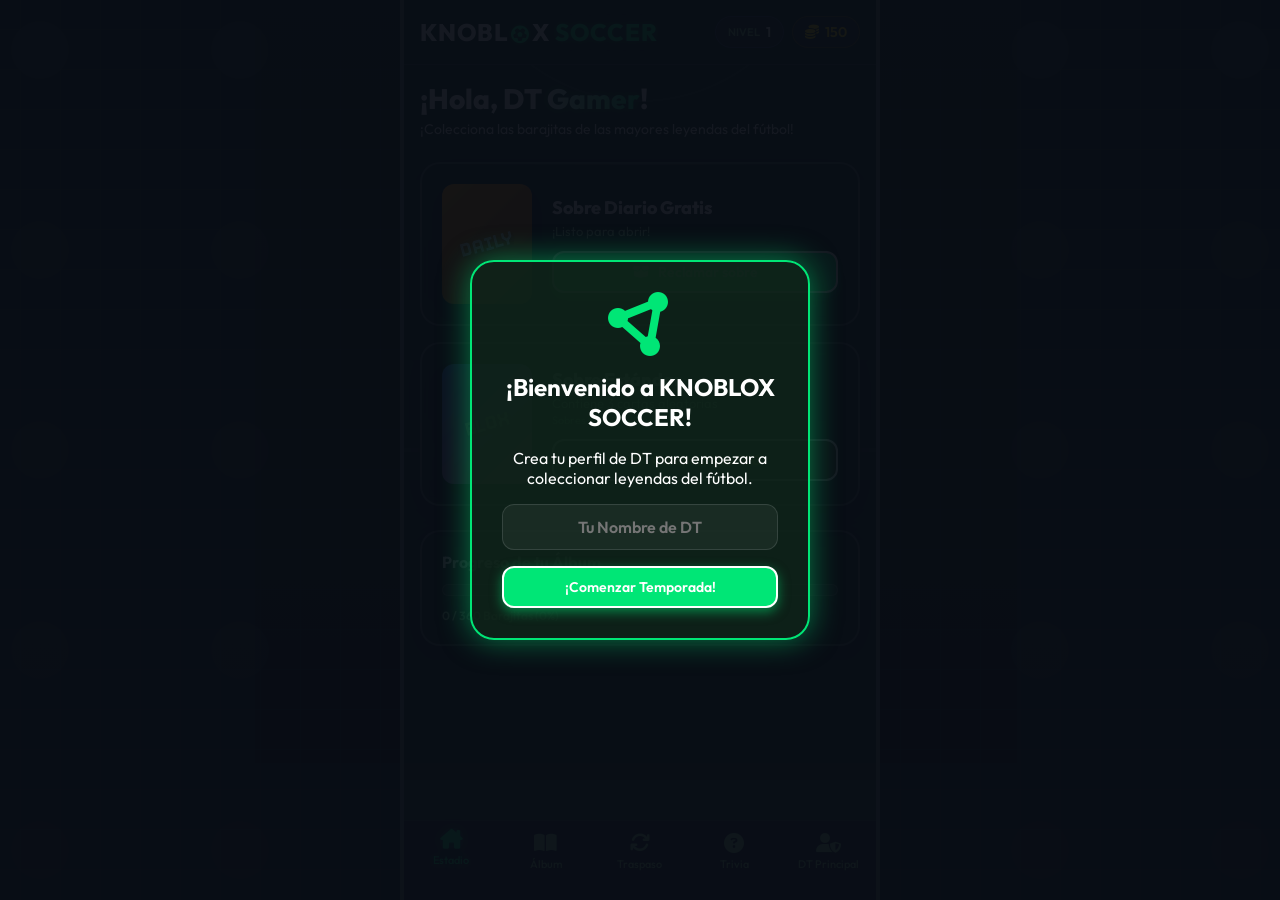
==== index.html @ f2fecbfb "Add files via upload" ====
<!DOCTYPE html>
<html lang="es">
<head>
    <meta charset="UTF-8">
    <meta name="viewport" content="width=device-width, initial-scale=1.0">
    <title>KNOBLOX SOCCER - Colección de Estrellas del Fútbol</title>
    <link rel="manifest" href="manifest.json">
    <meta name="theme-color" content="#091c13">
    <!-- Google Fonts -->
    <link rel="preconnect" href="https://fonts.googleapis.com">
    <link rel="preconnect" href="https://fonts.gstatic.com" crossorigin>
    <link href="https://fonts.googleapis.com/css2?family=Outfit:wght@300;400;600;800&family=Tourney:ital,wght@0,600;0,800;1,600&display=swap" rel="stylesheet">
    <!-- FontAwesome for Icons -->
    <link rel="stylesheet" href="https://cdnjs.cloudflare.com/ajax/libs/font-awesome/6.4.0/css/all.min.css">
    <link rel="stylesheet" href="style.css">
</head>
<body>
    <div id="app" class="app-container">
        <!-- Welcome Profile Setup Modal -->
        <div id="profile-setup-modal" class="hidden">
            <div class="setup-card-animation">
                <i class="fa-solid fa-circle-nodes setup-icon" style="color: var(--primary);"></i>
                <h2>¡Bienvenido a KNOBLOX SOCCER!</h2>
                <p>Crea tu perfil de DT para empezar a coleccionar leyendas del fútbol.</p>
                <input type="text" id="setup-nickname" placeholder="Tu Nombre de DT" maxlength="15" class="input-nickname">
                <button onclick="saveProfileSetup()" class="btn btn-primary">¡Comenzar Temporada!</button>
            </div>
        </div>

        <!-- Daily Login Bonus Modal -->
        <div id="daily-login-modal" class="hidden">
            <div class="reward-chest-animation" style="border-color: var(--primary); box-shadow: 0 0 30px var(--primary-glow);">
                <i class="fa-solid fa-calendar-check chest-icon" style="color: var(--primary); animation: bounce 2s infinite;"></i>
                <h2>¡BONO DIARIO!</h2>
                <p id="daily-login-text">¡Gracias por volver a entrenar hoy!</p>
                <div class="reward-badge" id="daily-login-badge">+20 BloxCoins 🪙</div>
                <div style="font-size: 13px; color: var(--text-muted);" id="daily-login-streak">Racha actual: 1 día</div>
                <button onclick="claimDailyLoginBonus()" class="btn btn-primary">¡Aceptar!</button>
            </div>
        </div>

        <!-- Floating Notifications / Reward Alert -->
        <div id="reward-notification" class="hidden">
            <div class="reward-chest-animation">
                <i class="fa-solid fa-gift chest-icon"></i>
                <h2>¡PATROCINIO DE PAPÁ!</h2>
                <p>Tu papá te ha enviado monedas de patrocinio especial.</p>
                <div class="reward-badge">+300 BloxCoins 🪙</div>
                <button onclick="closeRewardNotification()" class="btn btn-claim">¡Reclamar!</button>
            </div>
        </div>

        <!-- Sidebar / Navigation Bottom Bar -->
        <nav class="navigation-bar">
            <button class="nav-item active" onclick="switchView('lobby')">
                <i class="fa-solid fa-house-chimney"></i>
                <span>Estadio</span>
            </button>
            <button class="nav-item" onclick="switchView('album')">
                <i class="fa-solid fa-book-open"></i>
                <span>Álbum</span>
            </button>
            <button class="nav-item" onclick="switchView('fusion')">
                <i class="fa-solid fa-arrows-rotate"></i>
                <span>Traspaso</span>
            </button>
            <button class="nav-item" onclick="switchView('trivia')">
                <i class="fa-solid fa-circle-question"></i>
                <span>Trivia</span>
            </button>
            <button class="nav-item" onclick="switchView('parent')">
                <i class="fa-solid fa-user-shield"></i>
                <span>DT Principal</span>
            </button>
        </nav>

        <!-- TOP BAR (Status) -->
        <header class="top-bar">
            <div class="logo">
                <span class="logo-know">KNOBL</span><i class="fa-solid fa-futbol logo-ball"></i><span class="logo-know">X</span><span class="logo-blox"> SOCCER</span>
            </div>
            <div class="stats-container">
                <div class="stat-pill level-pill">
                    <span class="label">Nivel</span>
                    <span id="user-level" class="value">1</span>
                </div>
                <div class="stat-pill coins-pill">
                    <i class="fa-solid fa-coins coin-icon"></i>
                    <span id="user-coins" class="value">150</span>
                </div>
            </div>
        </header>

        <!-- MAIN VIEWS -->
        <main class="view-content">
            <!-- 1. LOBBY VIEW -->
            <section id="view-lobby" class="view">
                <div class="welcome-banner">
                    <h1>¡Hola, DT <span id="user-name">Gamer</span>!</h1>
                    <p>¡Colecciona las barajitas de las mayores leyendas del fútbol!</p>
                </div>

                <div class="lobby-grid">
                    <!-- Daily Pack Section -->
                    <div class="card-lobby daily-card">
                        <div class="pack-visual">
                            <div class="pack-wrapper-small">
                                <div class="gold-foil-small"></div>
                            </div>
                        </div>
                        <div class="lobby-card-info">
                            <h3>Sobre Diario Gratis</h3>
                            <p id="daily-status">¡Listo para abrir!</p>
                            <button id="btn-claim-daily" class="btn btn-primary" onclick="claimDailyPack()">
                                <i class="fa-solid fa-box-open"></i> Reclamar sobre
                            </button>
                        </div>
                    </div>

                    <!-- Shop Section -->
                    <div class="card-lobby shop-card">
                        <div class="pack-visual shop-pack">
                            <div class="pack-wrapper-small premium-pack">
                                <div class="rainbow-foil-small"></div>
                            </div>
                        </div>
                        <div class="lobby-card-info">
                            <h3>Sobre Estándar</h3>
                            <p>Contiene 3 cartas aleatorias</p>
                            <button class="btn btn-coins" onclick="buyPack()">
                                <i class="fa-solid fa-coins"></i> Comprar por 100
                            </button>
                        </div>
                    </div>
                </div>

                <div class="album-quick-progress">
                    <h3>Progreso de tu Álbum</h3>
                    <div class="progress-bar-container">
                        <div id="album-progress-bar" class="progress-bar" style="width: 0%;"></div>
                    </div>
                    <span id="album-progress-text" class="progress-text">0 / 360 Barajitas (0%)</span>
                </div>
            </section>

            <!-- 2. PACK OPENER VIEW -->
            <section id="view-pack-opener" class="view hidden">
                <canvas id="particles-canvas" class="particles-canvas"></canvas>
                <div class="pack-opener-container">
                    <div class="back-btn-container">
                        <button class="btn-back" onclick="switchView('lobby')"><i class="fa-solid fa-arrow-left"></i> Volver</button>
                    </div>
                    
                    <!-- Interactive Pack to rip open -->
                    <div id="rip-pack-container" class="rip-pack-container">
                        <div class="rip-instruction">¡Desliza hacia abajo para abrir el sobre!</div>
                        <div id="foil-pack" class="foil-pack">
                            <div class="pack-top"></div>
                            <div class="pack-rip-line"></div>
                            <div class="pack-body">
                                <div class="pack-brand">KNOBLOX</div>
                                <div class="pack-sub">SOCCER EDITION</div>
                            </div>
                        </div>
                    </div>

                    <!-- Cards Revealed Container -->
                    <div id="revealed-cards-container" class="revealed-cards-container hidden">
                        <div class="cards-holder" id="cards-holder">
                            <!-- Cards will be generated here dynamically -->
                        </div>
                        <div class="revealer-actions hidden" id="revealer-actions">
                            <button class="btn btn-primary btn-finish-reveal" onclick="finishPackOpening()">Guardar en Álbum</button>
                        </div>
                    </div>
                </div>
            </section>

            <!-- 3. ALBUM VIEW -->
            <section id="view-album" class="view hidden">
                <div class="album-header">
                    <h2>Mi Colección</h2>
                    <div class="category-tabs" id="category-tabs">
                        <!-- Categorías dinámicas -->
                    </div>
                </div>

                <div class="album-page" id="album-page-content">
                    <!-- Las cartas de la página temática se cargarán aquí -->
                </div>
            </section>

            <!-- 4. FUSION VIEW -->
            <section id="view-fusion" class="view hidden">
                <div class="fusion-header">
                    <h2>Mercado de Traspasos</h2>
                    <p>Intercambia 5 barajitas repetidas para obtener un nuevo sobre gratis.</p>
                </div>

                <div class="fusion-slots-container">
                    <div class="fusion-core">
                        <div class="reactor-ring"></div>
                        <div class="reactor-core" id="reactor-core">
                            <i class="fa-solid fa-arrows-spin atom-spin" style="color: var(--primary);"></i>
                        </div>
                    </div>
                    <div class="fusion-slots" id="fusion-slots">
                        <div class="slot empty" data-slot="0"></div>
                        <div class="slot empty" data-slot="1"></div>
                        <div class="slot empty" data-slot="2"></div>
                        <div class="slot empty" data-slot="3"></div>
                        <div class="slot empty" data-slot="4"></div>
                    </div>
                </div>

                <div class="fusion-actions">
                    <button id="btn-fuse" class="btn btn-locked" disabled onclick="executeFusion()">
                        <i class="fa-solid fa-shuffle"></i> Realizar Traspaso (5 Barajitas)
                    </button>
                </div>

                <div class="duplicates-list-container">
                    <h3>Tus Cartas Repetidas</h3>
                    <div class="duplicates-grid" id="duplicates-grid">
                        <!-- Cartas repetidas disponibles -->
                    </div>
                </div>
            </section>

            <!-- 5. TRIVIA VIEW -->
            <section id="view-trivia" class="view hidden">
                <div class="trivia-container">
                    <div class="trivia-intro" id="trivia-intro">
                        <i class="fa-solid fa-circle-question trivia-brain-icon" style="color: var(--primary);"></i>
                        <h2>Trivia Futbolera</h2>
                        <p>Demuestra cuánto sabes sobre las leyendas de tu álbum y gana <strong>BloxCoins</strong>.</p>
                        <button class="btn btn-primary" id="btn-start-trivia" onclick="startTrivia()">¡Comenzar Trivia!</button>
                    </div>

                    <div class="trivia-game hidden" id="trivia-game">
                        <div class="trivia-header-status">
                            <span id="trivia-question-number">Pregunta 1/3</span>
                            <span id="trivia-timer"><i class="fa-regular fa-clock"></i> 20s</span>
                        </div>
                        <div class="trivia-question-box">
                            <p id="trivia-question">¿Cuál es el dato curioso?</p>
                        </div>
                        <div class="trivia-options" id="trivia-options">
                            <!-- Opciones generadas dinámicamente -->
                        </div>
                    </div>

                    <div class="trivia-result hidden" id="trivia-result">
                        <div id="trivia-result-icon"></div>
                        <h2 id="trivia-result-title">¡Gran Trabajo!</h2>
                        <p id="trivia-result-msg">Has respondido correctamente.</p>
                        <div class="coins-won-badge" id="coins-won-badge">+50 BloxCoins 🪙</div>
                        <button class="btn btn-primary" onclick="switchView('lobby')">Volver al Inicio</button>
                    </div>
                </div>
            </section>

            <!-- 6. PARENT ZONE VIEW -->
            <section id="view-parent" class="view hidden">
                <!-- PIN Screen -->
                <div id="parent-pin-lock" class="parent-pin-lock">
                    <i class="fa-solid fa-lock parent-lock-icon"></i>
                    <h2>Zona del DT Principal</h2>
                    <p id="pin-prompt-text">Ingresa el PIN de seguridad de tus padres para entrar.</p>
                    
                    <div class="pin-dots" id="pin-dots">
                        <span class="dot"></span>
                        <span class="dot"></span>
                        <span class="dot"></span>
                        <span class="dot"></span>
                    </div>

                    <div class="pin-keyboard">
                        <button class="key-btn" onclick="pressPinKey(1)">1</button>
                        <button class="key-btn" onclick="pressPinKey(2)">2</button>
                        <button class="key-btn" onclick="pressPinKey(3)">3</button>
                        <button class="key-btn" onclick="pressPinKey(4)">4</button>
                        <button class="key-btn" onclick="pressPinKey(5)">5</button>
                        <button class="key-btn" onclick="pressPinKey(6)">6</button>
                        <button class="key-btn" onclick="pressPinKey(7)">7</button>
                        <button class="key-btn" onclick="pressPinKey(8)">8</button>
                        <button class="key-btn" onclick="pressPinKey(9)">9</button>
                        <button class="key-btn clear" onclick="clearPinKey()"><i class="fa-solid fa-delete-left"></i></button>
                        <button class="key-btn" onclick="pressPinKey(0)">0</button>
                        <button class="key-btn check" onclick="submitPin()"><i class="fa-solid fa-check"></i></button>
                    </div>
                </div>

                <!-- Parental Panel -->
                <div id="parent-panel" class="parent-panel hidden">
                    <div class="parent-panel-header">
                        <h2><i class="fa-solid fa-user-gear"></i> Panel del DT Principal (Padres)</h2>
                        <button class="btn-lock-out" onclick="lockParentZone()"><i class="fa-solid fa-lock"></i> Salir</button>
                    </div>

                    <div class="parent-card">
                        <h3>🎁 Enviar Patrocinio Especial</h3>
                        <p>Concede a tu hijo un patrocinio de monedas especiales por su buen comportamiento.</p>
                        <div class="reward-preview">
                            <span>Patrocinio actual: <strong>300 BloxCoins</strong></span>
                        </div>
                        <button class="btn btn-claim" onclick="injectParentReward()">¡Enviar Cofre de Regalo!</button>
                    </div>

                    <div class="parent-card">
                        <h3>🔑 Cambiar PIN de Seguridad</h3>
                        <p>Configura una nueva clave de acceso de 4 dígitos.</p>
                        <div class="pin-change-form">
                            <input type="password" id="new-parent-pin" maxlength="4" placeholder="Nuevo PIN (4 números)" class="input-pin">
                            <button class="btn btn-primary" onclick="changeParentPin()">Cambiar PIN</button>
                        </div>
                    </div>
                </div>
            </section>
        </main>
    </div>

    <!-- Modal for Detailed Card view -->
    <div id="card-modal" class="modal hidden" onclick="closeCardModal()">
        <div class="modal-content" onclick="event.stopPropagation()">
            <!-- Card will render here -->
            <div id="modal-card-placeholder"></div>
            <button class="close-modal-btn" onclick="closeCardModal()">&times;</button>
        </div>
    </div>

    <script src="app.js"></script>
    <script>
        // Register Service Worker with automatic update reload
        if ('serviceWorker' in navigator) {
            window.addEventListener('load', () => {
                navigator.serviceWorker.register('sw.js')
                    .then(reg => {
                        console.log('Service Worker registrado con éxito');
                        
                        // Check if there is an update waiting
                        reg.onupdatefound = () => {
                            const installingWorker = reg.installing;
                            installingWorker.onstatechange = () => {
                                if (installingWorker.state === 'installed') {
                                    if (navigator.serviceWorker.controller) {
                                        // New service worker has taken over. Force reload!
                                        console.log("Nueva actualización detectada. Limpiando caché y recargando...");
                                        window.location.reload(true);
                                    }
                                }
                            };
                        };
                    })
                    .catch(err => console.warn('Fallo al registrar el Service Worker', err));
            });
        }
    </script>
</body>
</html>
---- style.css ----
:root {
    --bg-dark: #091c13;
    --bg-card: rgba(14, 38, 26, 0.8);
    --glass-border: rgba(255, 255, 255, 0.12);
    --text-main: #ffffff;
    --text-muted: #81c784;
    --primary: #00e676;
    --primary-glow: rgba(0, 230, 118, 0.5);
    --accent: #ffd700;
    --coin-gold: #ffd700;
    
    /* Rareza Colors & Gradients */
    --common-border: #4caf50;
    --common-glow: rgba(76, 175, 80, 0.2);
    
    --rare-border: #00b0ff;
    --rare-glow: rgba(0, 176, 255, 0.4);
    --rare-grad: linear-gradient(135deg, #e0f7fa 0%, #00b0ff 100%);
    
    --epic-border: #d500f9;
    --epic-glow: rgba(213, 0, 249, 0.5);
    --epic-grad: linear-gradient(135deg, #ff4081 0%, #d500f9 100%);
    
    --legendary-border: #ffd700;
    --legendary-glow: rgba(255, 215, 0, 0.6);
    --legendary-grad: linear-gradient(135deg, #ffd700 0%, #ff6d00 50%, #d500f9 100%);
}

* {
    box-sizing: border-box;
    margin: 0;
    padding: 0;
    font-family: 'Outfit', sans-serif;
    -webkit-tap-highlight-color: transparent;
}

html, body {
    background-color: var(--bg-dark);
    color: var(--text-main);
    overflow: hidden;
    height: 100%;
    height: 100dvh;
    width: 100vw;
    margin: 0;
    padding: 0;
    overscroll-behavior: none;
}

body {
    display: flex;
    justify-content: center;
    /* Simulated soccer field grass pattern and lines */
    background-image: 
        linear-gradient(90deg, rgba(255, 255, 255, 0.03) 1px, transparent 1px),
        linear-gradient(0deg, rgba(255, 255, 255, 0.03) 1px, transparent 1px),
        radial-gradient(circle at 50% 50%, rgba(255, 255, 255, 0.05) 20%, transparent 20.5%),
        linear-gradient(180deg, #091c13 0%, #040e0a 100%);
    background-size: 40px 40px, 40px 40px, 200px 200px, 100% 100%;
    background-position: center;
}

.app-container {
    width: 100%;
    max-width: 480px;
    height: 100dvh;
    display: flex;
    flex-direction: column;
    position: relative;
    border-left: 4px solid rgba(255, 255, 255, 0.35);
    border-right: 4px solid rgba(255, 255, 255, 0.35);
    /* Alternating horizontal dark and light green grass stripes of the soccer field */
    background-image: 
        repeating-linear-gradient(180deg, 
            #0b291a 0px, 
            #0b291a 60px, 
            #0e3220 60px, 
            #0e3220 120px
        );
    overflow: hidden;
}

/* Soccer field lines layer on top of app container */
.app-container::before {
    content: '';
    position: absolute;
    inset: 0;
    background-image: 
        /* Midfield center line */
        linear-gradient(to bottom, transparent 49.8%, rgba(255,255,255,0.06) 49.8%, rgba(255,255,255,0.06) 50.2%, transparent 50.2%),
        /* Midfield center circle */
        radial-gradient(circle at 50% 50%, transparent 70px, rgba(255,255,255,0.06) 70px, rgba(255,255,255,0.06) 72px, transparent 72px),
        /* Penalty area curves top/bottom */
        radial-gradient(circle at 50% -80px, transparent 180px, rgba(255,255,255,0.04) 180px, rgba(255,255,255,0.04) 182px, transparent 182px),
        radial-gradient(circle at 50% calc(100% + 80px), transparent 180px, rgba(255,255,255,0.04) 180px, rgba(255,255,255,0.04) 182px, transparent 182px);
    background-repeat: no-repeat;
    pointer-events: none;
    z-index: 0;
}

/* TOP STATUS BAR */
.top-bar {
    display: flex;
    justify-content: space-between;
    align-items: center;
    padding: 16px;
    background: rgba(14, 38, 26, 0.7);
    border-bottom: 1px solid var(--glass-border);
    z-index: 10;
}

.logo {
    font-family: 'Tourney', sans-serif;
    font-size: 24px;
    font-weight: 800;
    letter-spacing: 1px;
}

.logo-know {
    color: var(--text-main);
}

.logo-blox {
    color: var(--primary);
    text-shadow: 0 0 10px var(--primary-glow);
}

.logo-ball {
    color: var(--primary);
    font-size: 18px;
    margin: 0 2px;
    animation: spin-ball 12s linear infinite;
    display: inline-block;
    vertical-align: middle;
    text-shadow: 0 0 8px var(--primary-glow);
}

@keyframes spin-ball {
    0% { transform: rotate(0deg); }
    100% { transform: rotate(360deg); }
}

.stats-container {
    display: flex;
    gap: 8px;
}

.stat-pill {
    display: flex;
    align-items: center;
    gap: 6px;
    background: rgba(255, 255, 255, 0.05);
    border: 1px solid var(--glass-border);
    padding: 6px 12px;
    border-radius: 20px;
    font-size: 14px;
    font-weight: 600;
}

.level-pill {
    border-color: rgba(99, 102, 241, 0.3);
}

.level-pill .label {
    color: var(--text-muted);
    font-size: 11px;
    text-transform: uppercase;
}

.coins-pill {
    border-color: rgba(245, 158, 11, 0.3);
    color: var(--coin-gold);
}

/* NAVIGATION BOTTOM BAR */
.navigation-bar {
    position: absolute;
    bottom: 0;
    left: 0;
    right: 0;
    height: calc(80px + env(safe-area-inset-bottom));
    background: rgba(15, 23, 42, 0.9);
    backdrop-filter: blur(15px);
    border-top: 1px solid var(--glass-border);
    display: flex;
    justify-content: space-around;
    align-items: center;
    padding-bottom: calc(18px + env(safe-area-inset-bottom)); /* Lift buttons above the iPhone Home indicator and Safari bar */
    z-index: 10;
}

.nav-item {
    background: none;
    border: none;
    color: var(--text-muted);
    display: flex;
    flex-direction: column;
    align-items: center;
    gap: 4px;
    cursor: pointer;
    transition: all 0.3s cubic-bezier(0.4, 0, 0.2, 1);
    font-size: 11px;
    font-weight: 500;
    width: 20%;
}

.nav-item i {
    font-size: 20px;
}

.nav-item.active {
    color: var(--primary);
    text-shadow: 0 0 10px var(--primary-glow);
    transform: translateY(-4px);
}

/* MAIN VIEW CONTENT CONTAINER */
.view-content {
    flex: 1;
    overflow-y: auto;
    -webkit-overflow-scrolling: touch; /* Momentum scrolling for smooth swipe in iOS Safari */
    overscroll-behavior-y: contain; /* Prevents parent body from scrolling/bouncing */
    padding: 16px 16px calc(100px + env(safe-area-inset-bottom)) 16px; /* compensated padding-bottom for the taller nav bar */
}

.view {
    animation: fadeIn 0.4s ease-out forwards;
}

.hidden {
    display: none !important;
}

@keyframes fadeIn {
    from { opacity: 0; transform: translateY(10px); }
    to { opacity: 1; transform: translateY(0); }
}

/* LOBBY VIEW */
.welcome-banner {
    margin-bottom: 24px;
}

.welcome-banner h1 {
    font-size: 28px;
    font-weight: 800;
}

.welcome-banner h1 span {
    background: linear-gradient(90deg, #ffffff, #00e676);
    -webkit-background-clip: text;
    -webkit-text-fill-color: transparent;
    text-shadow: 0 0 10px rgba(0, 230, 118, 0.2);
}

.welcome-banner p {
    color: #ffffff;
    opacity: 0.9;
    margin-top: 4px;
    font-size: 14px;
}

.lobby-grid {
    display: flex;
    flex-direction: column;
    gap: 16px;
    margin-bottom: 24px;
    position: relative;
    z-index: 2;
}

.card-lobby {
    background: rgba(14, 38, 26, 0.7);
    border: 2px solid rgba(255, 255, 255, 0.25);
    border-radius: 20px;
    padding: 20px;
    display: flex;
    align-items: center;
    gap: 20px;
    position: relative;
    overflow: hidden;
    box-shadow: 0 8px 32px 0 rgba(0, 0, 0, 0.4);
    backdrop-filter: blur(5px);
}

.card-lobby::before {
    content: '';
    position: absolute;
    top: 0;
    left: 0;
    right: 0;
    height: 1px;
    background: linear-gradient(90deg, transparent, rgba(255, 255, 255, 0.15), transparent);
}

.pack-visual {
    width: 90px;
    height: 120px;
    background: #1e293b;
    border-radius: 12px;
    position: relative;
    overflow: hidden;
    flex-shrink: 0;
    box-shadow: 0 10px 20px rgba(0,0,0,0.5);
}

.pack-wrapper-small {
    width: 100%;
    height: 100%;
    position: relative;
}

.gold-foil-small {
    width: 100%;
    height: 100%;
    background: linear-gradient(135deg, #f59e0b 0%, #b45309 100%);
    position: relative;
}

.gold-foil-small::after {
    content: 'DAILY';
    position: absolute;
    top: 50%;
    left: 50%;
    transform: translate(-50%, -50%) rotate(-15deg);
    font-family: 'Tourney', sans-serif;
    font-size: 18px;
    font-weight: 800;
    color: rgba(255,255,255,0.9);
    text-shadow: 0 2px 4px rgba(0,0,0,0.3);
}

.premium-pack .rainbow-foil-small {
    width: 100%;
    height: 100%;
    background: linear-gradient(135deg, #3b82f6, #ec4899, #fbbf24);
    animation: rainbowShift 4s linear infinite;
    background-size: 200% 200%;
}

.premium-pack .rainbow-foil-small::after {
    content: 'BLOX';
    position: absolute;
    top: 50%;
    left: 50%;
    transform: translate(-50%, -50%) rotate(-15deg);
    font-family: 'Tourney', sans-serif;
    font-size: 18px;
    font-weight: 800;
    color: rgba(255,255,255,0.9);
    text-shadow: 0 2px 4px rgba(0,0,0,0.3);
}

@keyframes rainbowShift {
    0% { background-position: 0% 50%; }
    50% { background-position: 100% 50%; }
    100% { background-position: 0% 50%; }
}

.lobby-card-info {
    flex: 1;
}

.lobby-card-info h3 {
    font-size: 18px;
    font-weight: 800;
    margin-bottom: 4px;
    color: #ffffff;
}

.lobby-card-info p {
    color: #a5d6a7;
    font-size: 13px;
    margin-bottom: 12px;
}

/* BUTTONS */
.btn {
    display: inline-flex;
    align-items: center;
    justify-content: center;
    gap: 8px;
    border: none;
    border-radius: 12px;
    padding: 10px 16px;
    font-weight: 600;
    font-size: 14px;
    cursor: pointer;
    transition: all 0.2s ease;
    width: 100%;
}

.btn-primary {
    background: var(--primary);
    color: #ffffff;
    box-shadow: 0 4px 12px var(--primary-glow);
    border: 2px solid #ffffff;
}

.btn-primary:active {
    transform: scale(0.97);
}

.btn-coins {
    background: rgba(245, 158, 11, 0.15);
    border: 2px solid #ffffff;
    color: var(--coin-gold);
    text-shadow: 0 0 5px rgba(255,215,0,0.3);
}

.btn-coins:active {
    background: rgba(245, 158, 11, 0.25);
}

.btn-locked {
    background: #334155;
    color: #64748b;
    cursor: not-allowed;
    border: 2px solid rgba(255, 255, 255, 0.1);
}

/* PROGRESS BAR */
.album-quick-progress {
    background: rgba(14, 38, 26, 0.7);
    border: 2px solid rgba(255, 255, 255, 0.25);
    border-radius: 20px;
    padding: 20px;
    box-shadow: 0 8px 32px 0 rgba(0, 0, 0, 0.4);
    backdrop-filter: blur(5px);
}

.album-quick-progress h3 {
    font-size: 16px;
    margin-bottom: 12px;
    color: #ffffff;
}

.progress-bar-container {
    height: 12px;
    background: rgba(255, 255, 255, 0.08);
    border-radius: 6px;
    overflow: hidden;
    margin-bottom: 8px;
    border: 1px solid rgba(255, 255, 255, 0.2);
}

.progress-bar {
    height: 100%;
    background: linear-gradient(90deg, var(--primary), #ffffff);
    border-radius: 6px;
    transition: width 0.8s ease-out;
}

.progress-text {
    font-size: 12px;
    color: #a5d6a7;
    font-weight: 600;
}

/* PACK OPENER VIEW */
.pack-opener-container {
    display: flex;
    flex-direction: column;
    align-items: center;
    height: 100%;
    justify-content: center;
    position: relative;
}

.back-btn-container {
    position: absolute;
    top: 0;
    left: 0;
    z-index: 10;
}

.btn-back {
    background: none;
    border: none;
    color: var(--text-muted);
    font-size: 14px;
    cursor: pointer;
    display: flex;
    align-items: center;
    gap: 6px;
}

/* Rip foil pack animations */
.rip-pack-container {
    display: flex;
    flex-direction: column;
    align-items: center;
    gap: 20px;
    width: 100%;
}

.rip-instruction {
    font-size: 16px;
    color: var(--text-muted);
    animation: bounce 2s infinite;
}

@keyframes bounce {
    0%, 100% { transform: translateY(0); }
    50% { transform: translateY(-8px); }
}

.foil-pack {
    width: 220px;
    height: 320px;
    background: linear-gradient(135deg, #1e293b 0%, #0f172a 100%);
    border-radius: 16px;
    border: 2px solid rgba(255,255,255,0.1);
    position: relative;
    overflow: hidden;
    cursor: grab;
    box-shadow: 0 20px 40px rgba(0,0,0,0.6);
}

.foil-pack::before {
    content: '';
    position: absolute;
    inset: 0;
    background: linear-gradient(135deg, rgba(255,255,255,0.15) 0%, transparent 40%, rgba(0,0,0,0.4) 100%);
    pointer-events: none;
}

.pack-brand {
    font-family: 'Tourney', sans-serif;
    font-size: 32px;
    font-weight: 800;
    text-align: center;
    margin-top: 80px;
    color: var(--text-main);
    text-shadow: 0 0 15px rgba(99, 102, 241, 0.8);
    background: linear-gradient(90deg, #fbbf24, #f43f5e, #3b82f6);
    -webkit-background-clip: text;
    -webkit-text-fill-color: transparent;
}

.pack-sub {
    font-size: 14px;
    letter-spacing: 4px;
    text-align: center;
    color: var(--text-muted);
    margin-top: 10px;
}

.pack-top {
    position: absolute;
    top: 0;
    left: 0;
    width: 100%;
    height: 40px;
    background: linear-gradient(to bottom, rgba(255,255,255,0.1), transparent);
    border-bottom: 2px dashed rgba(255,255,255,0.3);
}

/* Cards Reveal grid */
.revealed-cards-container {
    width: 100%;
    display: flex;
    flex-direction: column;
    align-items: center;
    gap: 30px;
    animation: fadeIn 0.5s ease-out;
}

.cards-holder {
    display: flex;
    gap: 12px;
    justify-content: center;
    perspective: 1000px;
    flex-wrap: wrap;
    width: 100%;
}

/* STICKER/CARD DESIGN */
.card-wrapper {
    width: 100%;
    max-width: 130px;
    aspect-ratio: 130/190;
    position: relative;
    cursor: pointer;
    perspective: 1000px;
    transition: transform 0.6s cubic-bezier(0.4, 0, 0.2, 1);
}

.card-inner {
    width: 100%;
    height: 100%;
    position: absolute;
    transform-style: preserve-3d;
    transition: transform 0.8s cubic-bezier(0.175, 0.885, 0.32, 1.275);
}

.card-wrapper.flipped .card-inner {
    transform: rotateY(180deg);
}

.card-front, .card-back {
    width: 100%;
    height: 100%;
    position: absolute;
    backface-visibility: hidden;
    border-radius: 12px;
    overflow: hidden;
    border: 2px solid var(--common-border);
    box-shadow: 0 4px 15px rgba(0,0,0,0.3);
}

/* CARD BACK */
.card-back {
    background: radial-gradient(circle, #0e3d26 0%, #03100a 100%);
    display: flex;
    flex-direction: column;
    align-items: center;
    justify-content: center;
    border: 2px solid var(--primary);
}

.card-back i {
    font-size: 36px;
    color: var(--primary);
    text-shadow: 0 0 10px var(--primary-glow);
    animation: pulse 2s infinite;
}

@keyframes pulse {
    0%, 100% { transform: scale(1); opacity: 0.8; }
    50% { transform: scale(1.1); opacity: 1; }
}

/* CARD FRONT */
.card-front {
    transform: rotateY(180deg);
    background: #0b1e15;
    display: flex;
    flex-direction: column;
    padding: 8px;
    justify-content: space-between;
}

.card-front-header {
    display: flex;
    justify-content: space-between;
    align-items: center;
    font-size: 9px;
    font-weight: 800;
    text-transform: uppercase;
}

.card-category-tag {
    padding: 2px 6px;
    border-radius: 8px;
    color: #fff;
    font-size: 8px;
}

.card-rarity-tag {
    color: var(--text-muted);
    font-size: 8px;
}

/* Player Image & Flag container */
.card-image-container {
    position: relative;
    width: 100%;
    height: 70px;
    margin: 4px 0;
    background: rgba(0, 0, 0, 0.2);
    border-radius: 8px;
    overflow: hidden;
    display: flex;
    align-items: center;
    justify-content: center;
}

.player-svg {
    width: 100%;
    height: 100%;
}

.card-flag {
    position: absolute;
    top: 4px;
    right: 4px;
    width: 16px;
    height: 12px;
    object-fit: cover;
    border-radius: 2px;
    border: 1px solid rgba(255, 255, 255, 0.3);
    box-shadow: 0 1px 3px rgba(0,0,0,0.3);
}

.card-front-title {
    font-size: clamp(9px, 3vw, 13px);
    font-weight: 800;
    margin: 2px 0;
    text-align: center;
    line-height: 1.2;
    color: #fff;
}

/* Soccer Stats Grid */
.card-stats-grid {
    display: grid;
    grid-template-columns: repeat(4, 1fr);
    gap: 2px;
    background: rgba(0, 0, 0, 0.3);
    padding: 3px;
    border-radius: 6px;
    margin-bottom: 4px;
    text-align: center;
}

.stat-item {
    display: flex;
    flex-direction: column;
    align-items: center;
    font-size: 8px;
    font-weight: 600;
}

.stat-label {
    color: var(--text-muted);
    font-size: 6px;
    text-transform: uppercase;
}

.stat-value {
    color: #fff;
    font-weight: 800;
}

.card-front-fact {
    font-size: 7px;
    color: var(--text-muted);
    height: 35px;
    overflow-y: auto;
    line-height: 1.2;
    text-align: center;
    padding: 0 2px;
}

/* RARITY CARD STYLES */
/* Rare Card */
.card-front.rare {
    border-color: var(--rare-border);
    box-shadow: 0 0 15px var(--rare-glow);
}

.card-front.rare::after {
    content: '';
    position: absolute;
    inset: 0;
    background: linear-gradient(135deg, rgba(255,255,255,0.05) 0%, transparent 60%);
    pointer-events: none;
}

/* Epic Card */
.card-front.epic {
    border-color: var(--epic-border);
    box-shadow: 0 0 20px var(--epic-glow);
    background: linear-gradient(180deg, #180828 0%, #09090b 100%);
}

.card-front.epic .card-front-title {
    color: #f472b6;
}

/* Legendary Holographic Card */
.card-front.legendary {
    border-color: var(--legendary-border);
    box-shadow: 0 0 25px var(--legendary-glow);
    background: linear-gradient(180deg, #1c1503 0%, #09090b 100%);
    /* Holographic effect */
    background-size: 200% 200%;
}

.card-front.legendary::after {
    content: '';
    position: absolute;
    inset: 0;
    background: linear-gradient(
        115deg,
        transparent 0%,
        rgba(255, 255, 255, 0.2) 30%,
        rgba(245, 158, 11, 0.2) 50%,
        rgba(236, 72, 153, 0.2) 70%,
        transparent 100%
    );
    background-size: 200% 200%;
    background-position: 0% 0%;
    pointer-events: none;
    transition: background-position 0.1s ease;
    mix-blend-mode: color-dodge;
    z-index: 5;
}

.card-front.legendary .card-front-title {
    color: #fbbf24;
    text-shadow: 0 0 5px rgba(251, 191, 36, 0.5);
}

/* RIPPED/RAGED PACK ANIMATION (swipe down trigger) */
.ripped .pack-top {
    transform: translateY(-80px) rotate(-10deg);
    opacity: 0;
    transition: all 0.5s cubic-bezier(0.4, 0, 0.2, 1);
}

.ripped .pack-body {
    transform: translateY(120px);
    opacity: 0;
    transition: all 0.5s cubic-bezier(0.4, 0, 0.2, 1);
}

.revealer-actions {
    width: 100%;
}

/* ALBUM VIEW */
.album-header {
    margin-bottom: 20px;
}

.album-header h2 {
    font-size: 24px;
    font-weight: 800;
    margin-bottom: 12px;
}

.category-tabs {
    display: flex;
    gap: 8px;
    overflow-x: auto;
    padding-bottom: 8px;
    scrollbar-width: none;
}

.category-tabs::-webkit-scrollbar {
    display: none;
}

.tab-btn {
    background: rgba(255, 255, 255, 0.05);
    border: 1px solid var(--glass-border);
    color: var(--text-muted);
    padding: 8px 16px;
    border-radius: 20px;
    font-size: 13px;
    font-weight: 600;
    cursor: pointer;
    white-space: nowrap;
    transition: all 0.3s ease;
}

.tab-btn.active {
    background: var(--primary);
    color: var(--text-main);
    border-color: var(--primary);
    box-shadow: 0 4px 10px var(--primary-glow);
}

.album-page {
    display: grid;
    grid-template-columns: repeat(3, 1fr);
    gap: 12px;
}

/* SILHOUETTE CARD (album locked) */
.card-silhouette {
    aspect-ratio: 130/190;
    background: rgba(255, 255, 255, 0.02);
    border: 2px dashed rgba(255, 255, 255, 0.1);
    border-radius: 12px;
    display: flex;
    flex-direction: column;
    align-items: center;
    justify-content: center;
    position: relative;
    padding: 8px;
}

.card-silhouette i {
    font-size: 24px;
    color: rgba(255, 255, 255, 0.1);
}

.card-silhouette-num {
    position: absolute;
    top: 6px;
    left: 8px;
    font-size: 10px;
    font-weight: 800;
    color: rgba(255, 255, 255, 0.2);
}

.card-silhouette-title {
    font-size: 10px;
    color: rgba(255, 255, 255, 0.2);
    margin-top: 10px;
    text-align: center;
}

/* MODAL / DETAILED VIEW */
.modal {
    position: fixed;
    inset: 0;
    background: rgba(0,0,0,0.85);
    backdrop-filter: blur(8px);
    display: flex;
    align-items: center;
    justify-content: center;
    z-index: 100;
    padding: 20px;
}

.modal-content {
    position: relative;
    width: 100%;
    max-width: 320px;
    display: flex;
    flex-direction: column;
    align-items: center;
}

.close-modal-btn {
    position: absolute;
    top: -40px;
    right: 0;
    background: none;
    border: none;
    color: #fff;
    font-size: 32px;
    cursor: pointer;
}

/* Zoomed Card style */
.detailed-card {
    width: 100%;
    aspect-ratio: 130/190;
    max-width: 280px;
    transform-style: preserve-3d;
    transition: transform 0.1s ease;
}

.detailed-card .card-front {
    transform: none;
    padding: 16px;
}

.detailed-card .card-front-title {
    font-size: 18px;
    margin: 12px 0;
}

.detailed-card .card-front-fact {
    font-size: 13px;
    line-height: 1.4;
}

/* FUSION MACHINE */
.fusion-slots-container {
    display: flex;
    flex-direction: column;
    align-items: center;
    margin: 30px 0;
    gap: 30px;
}

.fusion-core {
    position: relative;
    width: 120px;
    height: 120px;
    display: flex;
    align-items: center;
    justify-content: center;
}

.reactor-ring {
    position: absolute;
    width: 100%;
    height: 100%;
    border: 4px dashed var(--primary);
    border-radius: 50%;
    animation: spin 10s linear infinite;
    box-shadow: 0 0 20px rgba(99, 102, 241, 0.3);
}

@keyframes spin {
    to { transform: rotate(360deg); }
}

.reactor-core {
    width: 80px;
    height: 80px;
    background: radial-gradient(circle, var(--accent) 0%, transparent 70%);
    border-radius: 50%;
    display: flex;
    align-items: center;
    justify-content: center;
    font-size: 32px;
    color: #fff;
    text-shadow: 0 0 10px #fff;
}

.atom-spin {
    animation: spin 3s linear infinite;
}

.fusion-slots {
    display: flex;
    gap: 8px;
    justify-content: center;
    width: 100%;
}

.slot {
    width: 60px;
    height: 85px;
    border: 2px dashed rgba(255, 255, 255, 0.1);
    border-radius: 8px;
    background: rgba(255, 255, 255, 0.01);
    display: flex;
    align-items: center;
    justify-content: center;
    cursor: pointer;
    position: relative;
    overflow: hidden;
}

.slot.filled {
    border-style: solid;
    border-color: var(--primary);
}

.slot.filled .card-mini {
    width: 100%;
    height: 100%;
    display: flex;
    flex-direction: column;
    justify-content: center;
    align-items: center;
    padding: 4px;
    font-size: 8px;
    text-align: center;
}

.duplicates-list-container h3 {
    font-size: 16px;
    margin-bottom: 12px;
}

.duplicates-grid {
    display: grid;
    grid-template-columns: repeat(3, 1fr);
    gap: 12px;
}

.duplicate-item {
    background: rgba(14, 38, 26, 0.7);
    border: 2px solid rgba(255, 255, 255, 0.25);
    border-radius: 12px;
    padding: 8px;
    text-align: center;
    cursor: pointer;
    position: relative;
    transition: transform 0.2s ease;
    backdrop-filter: blur(5px);
}

.duplicate-item:active {
    transform: scale(0.95);
}

.duplicate-badge {
    position: absolute;
    top: -6px;
    right: -6px;
    background: var(--accent);
    color: #000;
    font-size: 10px;
    font-weight: 800;
    width: 18px;
    height: 18px;
    border-radius: 50%;
    display: flex;
    align-items: center;
    justify-content: center;
    border: 1px solid #fff;
}

/* TRIVIA VIEW */
.trivia-container {
    background: rgba(14, 38, 26, 0.7);
    border: 2px solid rgba(255, 255, 255, 0.25);
    border-radius: 24px;
    padding: 24px;
    text-align: center;
    min-height: 350px;
    display: flex;
    flex-direction: column;
    justify-content: center;
    box-shadow: 0 10px 30px rgba(0,0,0,0.4);
    backdrop-filter: blur(5px);
}

.trivia-brain-icon {
    font-size: 64px;
    color: var(--primary);
    text-shadow: 0 0 20px var(--primary-glow);
    margin-bottom: 20px;
}

.trivia-game {
    display: flex;
    flex-direction: column;
    gap: 20px;
    width: 100%;
}

.trivia-header-status {
    display: flex;
    justify-content: space-between;
    font-size: 14px;
    color: var(--text-muted);
}

.trivia-question-box {
    font-size: 18px;
    font-weight: 600;
    line-height: 1.4;
    min-height: 80px;
    display: flex;
    align-items: center;
    justify-content: center;
}

.trivia-options {
    display: flex;
    flex-direction: column;
    gap: 12px;
}

.option-btn {
    background: rgba(255, 255, 255, 0.05);
    border: 1px solid var(--glass-border);
    color: var(--text-main);
    padding: 14px;
    border-radius: 12px;
    font-size: 14px;
    font-weight: 600;
    cursor: pointer;
    text-align: left;
    transition: all 0.2s ease;
}

.option-btn:hover {
    background: rgba(255, 255, 255, 0.08);
}

.option-btn.correct {
    background: rgba(16, 185, 129, 0.2);
    border-color: #10b981;
    color: #10b981;
}

.option-btn.wrong {
    background: rgba(239, 68, 68, 0.2);
    border-color: #ef4444;
    color: #ef4444;
}

.coins-won-badge {
    font-size: 24px;
    font-weight: 800;
    color: var(--coin-gold);
    margin: 20px 0;
    text-shadow: 0 0 10px rgba(245, 158, 11, 0.3);
}

/* PARENT ZONE */
.parent-pin-lock {
    display: flex;
    flex-direction: column;
    align-items: center;
    justify-content: center;
    height: 100%;
    padding: 20px;
    gap: 16px;
}

.parent-lock-icon {
    font-size: 48px;
    color: var(--accent);
    margin-bottom: 10px;
}

.pin-dots {
    display: flex;
    gap: 16px;
    margin: 20px 0;
}

.pin-dots .dot {
    width: 14px;
    height: 14px;
    border-radius: 50%;
    border: 2px solid var(--text-muted);
    transition: all 0.2s ease;
}

.pin-dots .dot.active {
    background-color: var(--primary);
    border-color: var(--primary);
    box-shadow: 0 0 8px var(--primary-glow);
}

.pin-keyboard {
    display: grid;
    grid-template-columns: repeat(3, 1fr);
    gap: 16px;
    width: 100%;
    max-width: 280px;
}

.key-btn {
    background: rgba(255, 255, 255, 0.05);
    border: 1px solid var(--glass-border);
    color: #fff;
    font-size: 24px;
    font-weight: 600;
    padding: 16px;
    border-radius: 50%;
    aspect-ratio: 1;
    cursor: pointer;
    display: flex;
    align-items: center;
    justify-content: center;
    transition: all 0.1s ease;
}

.key-btn:active {
    background: rgba(255, 255, 255, 0.15);
    transform: scale(0.92);
}

.key-btn.clear {
    background: rgba(244, 63, 94, 0.1);
    color: var(--accent);
}

.key-btn.check {
    background: rgba(16, 185, 129, 0.1);
    color: #10b981;
}

/* Parental Panel Content */
.parent-panel {
    display: flex;
    flex-direction: column;
    gap: 20px;
}

.parent-panel-header {
    display: flex;
    justify-content: space-between;
    align-items: center;
    border-bottom: 1px solid var(--glass-border);
    padding-bottom: 12px;
}

.btn-lock-out {
    background: none;
    border: none;
    color: var(--accent);
    font-size: 14px;
    cursor: pointer;
    display: flex;
    align-items: center;
    gap: 6px;
}

.parent-card {
    background: var(--bg-card);
    border: 1px solid var(--glass-border);
    border-radius: 20px;
    padding: 20px;
    display: flex;
    flex-direction: column;
    gap: 12px;
}

.reward-preview {
    background: rgba(255,255,255,0.03);
    padding: 12px;
    border-radius: 10px;
    text-align: center;
}

.pin-change-form {
    display: flex;
    gap: 10px;
}

.input-pin {
    flex: 1;
    background: rgba(0,0,0,0.3);
    border: 1px solid var(--glass-border);
    border-radius: 12px;
    color: #fff;
    padding: 10px;
    text-align: center;
    font-size: 18px;
    letter-spacing: 4px;
}

/* Floating Reward Animation overlay */
#reward-notification {
    position: fixed;
    inset: 0;
    background: rgba(0,0,0,0.85);
    z-index: 200;
    display: flex;
    align-items: center;
    justify-content: center;
    padding: 20px;
}

.reward-chest-animation {
    background: var(--bg-card);
    border: 2px solid var(--coin-gold);
    box-shadow: 0 0 30px rgba(245, 158, 11, 0.4);
    border-radius: 24px;
    padding: 30px;
    text-align: center;
    max-width: 320px;
    display: flex;
    flex-direction: column;
    align-items: center;
    gap: 16px;
    animation: scaleIn 0.5s cubic-bezier(0.175, 0.885, 0.32, 1.275);
}

@keyframes scaleIn {
    from { transform: scale(0.5); opacity: 0; }
    to { transform: scale(1); opacity: 1; }
}

.chest-icon {
    font-size: 72px;
    color: var(--coin-gold);
    animation: chestWobble 2s infinite;
}

@keyframes chestWobble {
    0%, 100% { transform: rotate(0); }
    15% { transform: rotate(-8deg) scale(1.05); }
    30% { transform: rotate(6deg) scale(1.05); }
    45% { transform: rotate(-4deg) scale(1.02); }
    60% { transform: rotate(3deg) scale(1.02); }
    75% { transform: rotate(0); }
}

.reward-badge {
    background: rgba(245,158,11,0.2);
    padding: 8px 16px;
    border-radius: 20px;
    font-weight: 800;
    color: var(--coin-gold);
}

.btn-claim {
    background: var(--coin-gold);
    color: #000;
    font-weight: 800;
    box-shadow: 0 4px 15px rgba(245, 158, 11, 0.4);
}

/* ERROR SHAKE */
.shake {
    animation: shake 0.4s ease;
}

@keyframes shake {
    0%, 100% { transform: translateX(0); }
    20%, 60% { transform: translateX(-10px); }
    40%, 80% { transform: translateX(10px); }
}

/* PROFILE SETUP MODAL */
#profile-setup-modal {
    position: fixed;
    inset: 0;
    background: rgba(9, 13, 22, 0.95);
    z-index: 300;
    display: flex;
    align-items: center;
    justify-content: center;
    padding: 20px;
}

.setup-card-animation {
    background: var(--bg-card);
    border: 2px solid var(--primary);
    box-shadow: 0 0 30px var(--primary-glow);
    border-radius: 24px;
    padding: 30px;
    text-align: center;
    max-width: 340px;
    display: flex;
    flex-direction: column;
    align-items: center;
    gap: 16px;
    animation: scaleIn 0.5s cubic-bezier(0.175, 0.885, 0.32, 1.275);
}

.setup-icon {
    font-size: 64px;
    color: var(--primary);
    animation: pulse 2.5s infinite;
}

.input-nickname {
    width: 100%;
    background: rgba(255, 255, 255, 0.05);
    border: 1px solid var(--glass-border);
    border-radius: 12px;
    color: #fff;
    padding: 12px;
    text-align: center;
    font-size: 16px;
    font-weight: 600;
}

.input-nickname:focus {
    outline: none;
    border-color: var(--primary);
    box-shadow: 0 0 10px var(--primary-glow);
}

/* PARTICLES CANVAS */
.particles-canvas {
    position: absolute;
    top: 0;
    left: 0;
    width: 100%;
    height: 100%;
    pointer-events: none;
    z-index: 5;
}

/* ULTRA SPECIAL COSMIC CARD */
.card-front.cosmica {
    border-color: #d946ef;
    box-shadow: 0 0 35px rgba(217, 70, 239, 0.8), inset 0 0 15px rgba(255, 255, 255, 0.2);
    background: radial-gradient(circle at center, #2e0854 0%, #090214 100%);
    animation: cosmicGlow 3s ease-in-out infinite alternate;
}

@keyframes cosmicGlow {
    0% { box-shadow: 0 0 25px rgba(217, 70, 239, 0.6); }
    100% { box-shadow: 0 0 40px rgba(217, 70, 239, 0.9), 0 0 15px rgba(255, 255, 255, 0.4); }
}

.card-front.cosmica .card-front-title {
    color: #f5d0fe;
    text-shadow: 0 0 8px #d946ef, 0 0 15px #fff;
    font-family: 'Tourney', sans-serif;
    font-weight: 800;
}
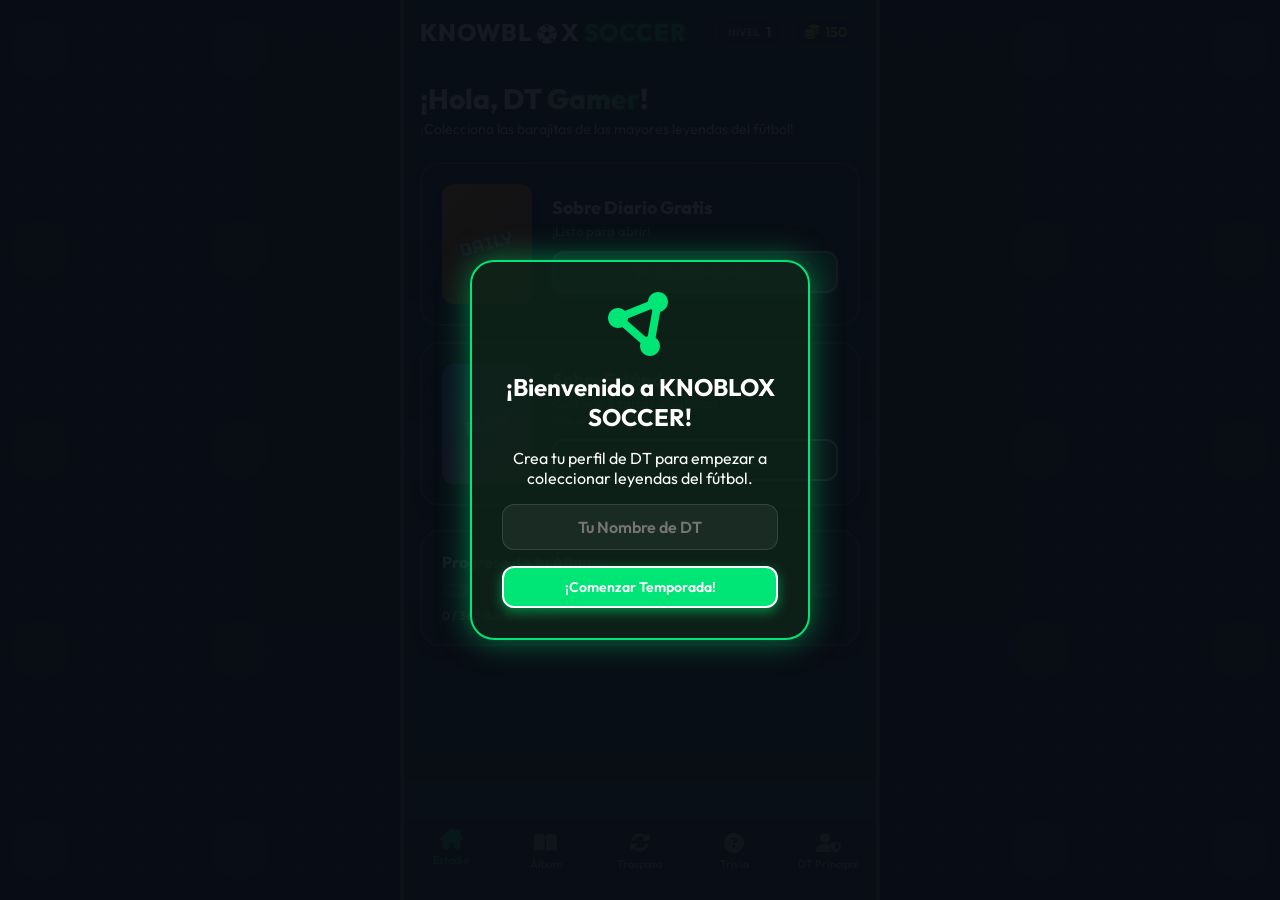
==== commit 0b0ea775: "Add files via upload" ====
--- a/index.html
+++ b/index.html
@@ -77,7 +77,20 @@
         <!-- TOP BAR (Status) -->
         <header class="top-bar">
             <div class="logo">
-                <span class="logo-know">KNOBL</span><i class="fa-solid fa-futbol logo-ball"></i><span class="logo-know">X</span><span class="logo-blox"> SOCCER</span>
+                <span class="logo-know">KNOWBL</span><svg class="logo-ball" viewBox="0 0 512 512" style="width: 22px; height: 22px; vertical-align: middle; margin: -2px 3px 0 3px; display: inline-block; animation: spin-ball 12s linear infinite;" xmlns="http://www.w3.org/2000/svg">
+                    <circle cx="256" cy="256" r="240" fill="#ffffff" stroke="#000000" stroke-width="14"/>
+                    <polygon points="256,186 322,234 297,312 215,312 190,234" fill="#000000"/>
+                    <line x1="256" y1="186" x2="256" y2="106" stroke="#000000" stroke-width="14"/>
+                    <line x1="322" y1="234" x2="398" y2="210" stroke="#000000" stroke-width="14"/>
+                    <line x1="297" y1="312" x2="344" y2="377" stroke="#000000" stroke-width="14"/>
+                    <line x1="215" y1="312" x2="168" y2="377" stroke="#000000" stroke-width="14"/>
+                    <line x1="190" y1="234" x2="114" y2="210" stroke="#000000" stroke-width="14"/>
+                    <polygon points="256,106 200,60 312,60" fill="#000000" stroke="#000000" stroke-width="6"/>
+                    <polygon points="398,210 440,150 455,225" fill="#000000" stroke="#000000" stroke-width="6"/>
+                    <polygon points="344,377 415,377 380,440" fill="#000000" stroke="#000000" stroke-width="6"/>
+                    <polygon points="168,377 97,377 132,440" fill="#000000" stroke="#000000" stroke-width="6"/>
+                    <polygon points="114,210 72,150 57,225" fill="#000000" stroke="#000000" stroke-width="6"/>
+                </svg><span class="logo-know">X</span><span class="logo-blox"> SOCCER</span>
             </div>
             <div class="stats-container">
                 <div class="stat-pill level-pill">
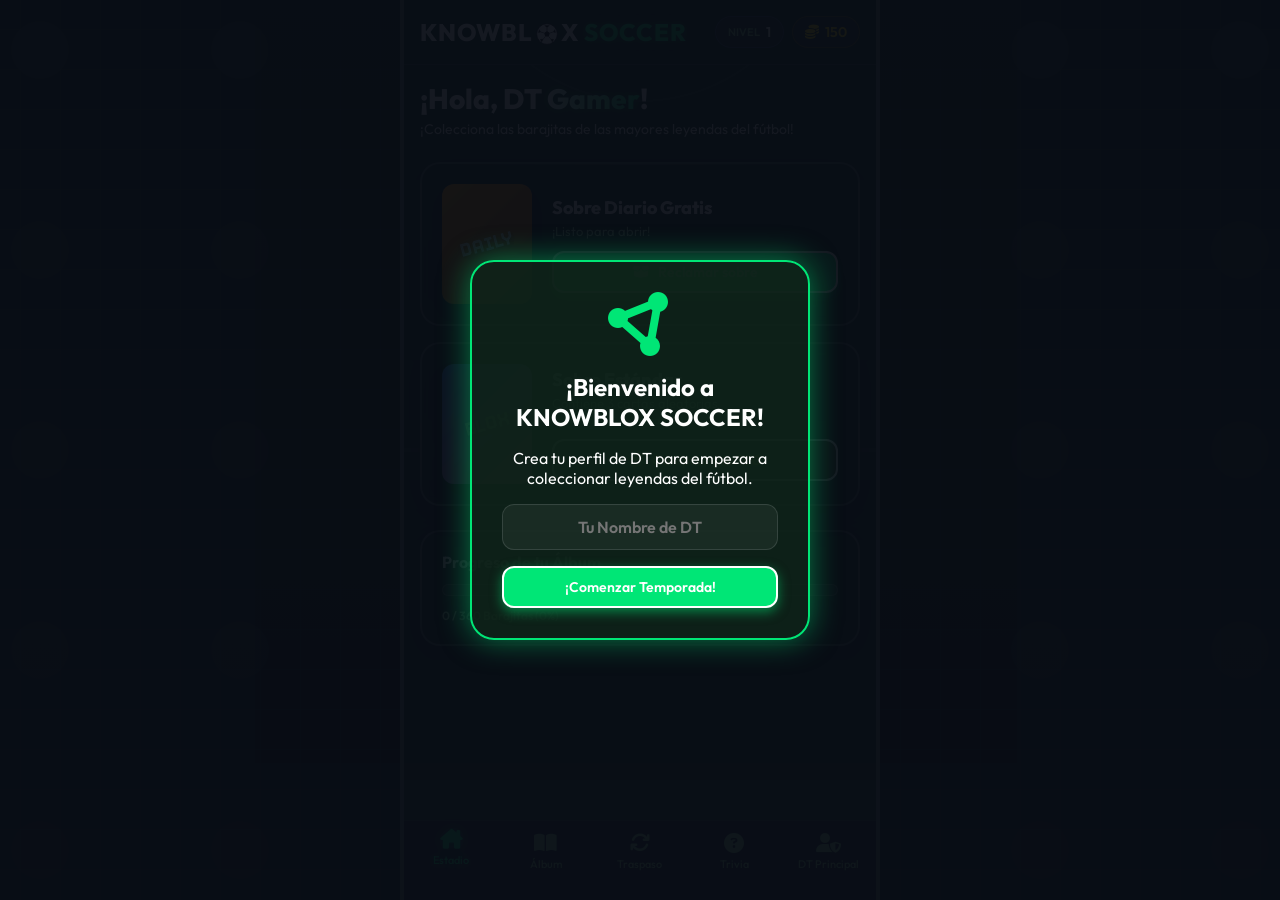
==== commit c3a50737: "Add files via upload" ====
--- a/index.html
+++ b/index.html
@@ -3,7 +3,7 @@
 <head>
     <meta charset="UTF-8">
     <meta name="viewport" content="width=device-width, initial-scale=1.0">
-    <title>KNOBLOX SOCCER - Colección de Estrellas del Fútbol</title>
+    <title>KNOWBLOX SOCCER - Colección de Estrellas del Fútbol</title>
     <link rel="manifest" href="manifest.json">
     <meta name="theme-color" content="#091c13">
     <!-- Google Fonts -->
@@ -20,7 +20,7 @@
         <div id="profile-setup-modal" class="hidden">
             <div class="setup-card-animation">
                 <i class="fa-solid fa-circle-nodes setup-icon" style="color: var(--primary);"></i>
-                <h2>¡Bienvenido a KNOBLOX SOCCER!</h2>
+                <h2>¡Bienvenido a KNOWBLOX SOCCER!</h2>
                 <p>Crea tu perfil de DT para empezar a coleccionar leyendas del fútbol.</p>
                 <input type="text" id="setup-nickname" placeholder="Tu Nombre de DT" maxlength="15" class="input-nickname">
                 <button onclick="saveProfileSetup()" class="btn btn-primary">¡Comenzar Temporada!</button>
@@ -171,7 +171,7 @@
                             <div class="pack-top"></div>
                             <div class="pack-rip-line"></div>
                             <div class="pack-body">
-                                <div class="pack-brand">KNOBLOX</div>
+                                <div class="pack-brand">KNOWBLOX</div>
                                 <div class="pack-sub">SOCCER EDITION</div>
                             </div>
                         </div>
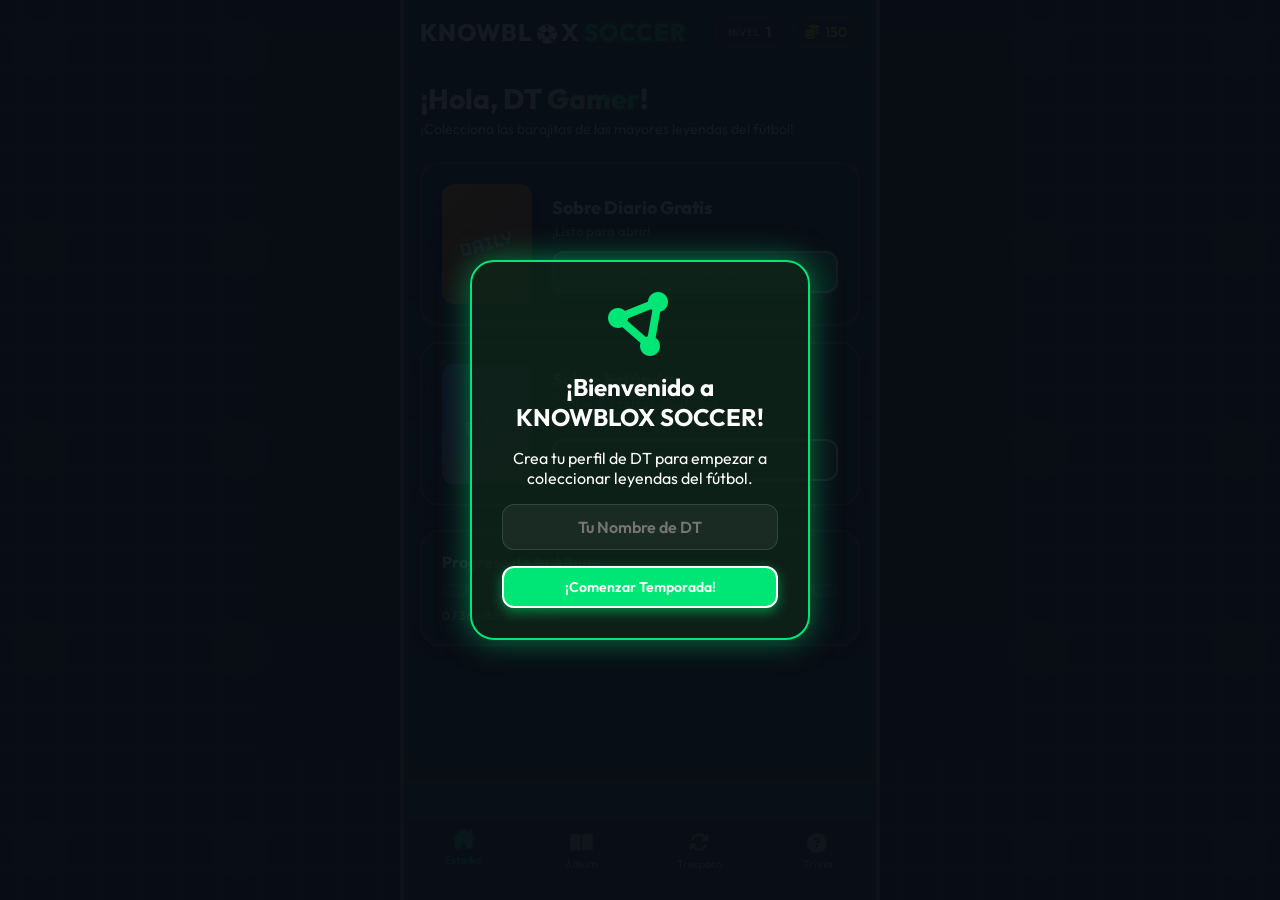
==== commit 3e581b9c: "Add files via upload" ====
--- a/index.html
+++ b/index.html
@@ -68,10 +68,6 @@
                 <i class="fa-solid fa-circle-question"></i>
                 <span>Trivia</span>
             </button>
-            <button class="nav-item" onclick="switchView('parent')">
-                <i class="fa-solid fa-user-shield"></i>
-                <span>DT Principal</span>
-            </button>
         </nav>
 
         <!-- TOP BAR (Status) -->
@@ -269,64 +265,6 @@
                         <p id="trivia-result-msg">Has respondido correctamente.</p>
                         <div class="coins-won-badge" id="coins-won-badge">+50 BloxCoins 🪙</div>
                         <button class="btn btn-primary" onclick="switchView('lobby')">Volver al Inicio</button>
-                    </div>
-                </div>
-            </section>
-
-            <!-- 6. PARENT ZONE VIEW -->
-            <section id="view-parent" class="view hidden">
-                <!-- PIN Screen -->
-                <div id="parent-pin-lock" class="parent-pin-lock">
-                    <i class="fa-solid fa-lock parent-lock-icon"></i>
-                    <h2>Zona del DT Principal</h2>
-                    <p id="pin-prompt-text">Ingresa el PIN de seguridad de tus padres para entrar.</p>
-                    
-                    <div class="pin-dots" id="pin-dots">
-                        <span class="dot"></span>
-                        <span class="dot"></span>
-                        <span class="dot"></span>
-                        <span class="dot"></span>
-                    </div>
-
-                    <div class="pin-keyboard">
-                        <button class="key-btn" onclick="pressPinKey(1)">1</button>
-                        <button class="key-btn" onclick="pressPinKey(2)">2</button>
-                        <button class="key-btn" onclick="pressPinKey(3)">3</button>
-                        <button class="key-btn" onclick="pressPinKey(4)">4</button>
-                        <button class="key-btn" onclick="pressPinKey(5)">5</button>
-                        <button class="key-btn" onclick="pressPinKey(6)">6</button>
-                        <button class="key-btn" onclick="pressPinKey(7)">7</button>
-                        <button class="key-btn" onclick="pressPinKey(8)">8</button>
-                        <button class="key-btn" onclick="pressPinKey(9)">9</button>
-                        <button class="key-btn clear" onclick="clearPinKey()"><i class="fa-solid fa-delete-left"></i></button>
-                        <button class="key-btn" onclick="pressPinKey(0)">0</button>
-                        <button class="key-btn check" onclick="submitPin()"><i class="fa-solid fa-check"></i></button>
-                    </div>
-                </div>
-
-                <!-- Parental Panel -->
-                <div id="parent-panel" class="parent-panel hidden">
-                    <div class="parent-panel-header">
-                        <h2><i class="fa-solid fa-user-gear"></i> Panel del DT Principal (Padres)</h2>
-                        <button class="btn-lock-out" onclick="lockParentZone()"><i class="fa-solid fa-lock"></i> Salir</button>
-                    </div>
-
-                    <div class="parent-card">
-                        <h3>🎁 Enviar Patrocinio Especial</h3>
-                        <p>Concede a tu hijo un patrocinio de monedas especiales por su buen comportamiento.</p>
-                        <div class="reward-preview">
-                            <span>Patrocinio actual: <strong>300 BloxCoins</strong></span>
-                        </div>
-                        <button class="btn btn-claim" onclick="injectParentReward()">¡Enviar Cofre de Regalo!</button>
-                    </div>
-
-                    <div class="parent-card">
-                        <h3>🔑 Cambiar PIN de Seguridad</h3>
-                        <p>Configura una nueva clave de acceso de 4 dígitos.</p>
-                        <div class="pin-change-form">
-                            <input type="password" id="new-parent-pin" maxlength="4" placeholder="Nuevo PIN (4 números)" class="input-pin">
-                            <button class="btn btn-primary" onclick="changeParentPin()">Cambiar PIN</button>
-                        </div>
                     </div>
                 </div>
             </section>
--- a/style.css
+++ b/style.css
@@ -200,7 +200,7 @@
     transition: all 0.3s cubic-bezier(0.4, 0, 0.2, 1);
     font-size: 11px;
     font-weight: 500;
-    width: 20%;
+    width: 25%;
 }
 
 .nav-item i {
